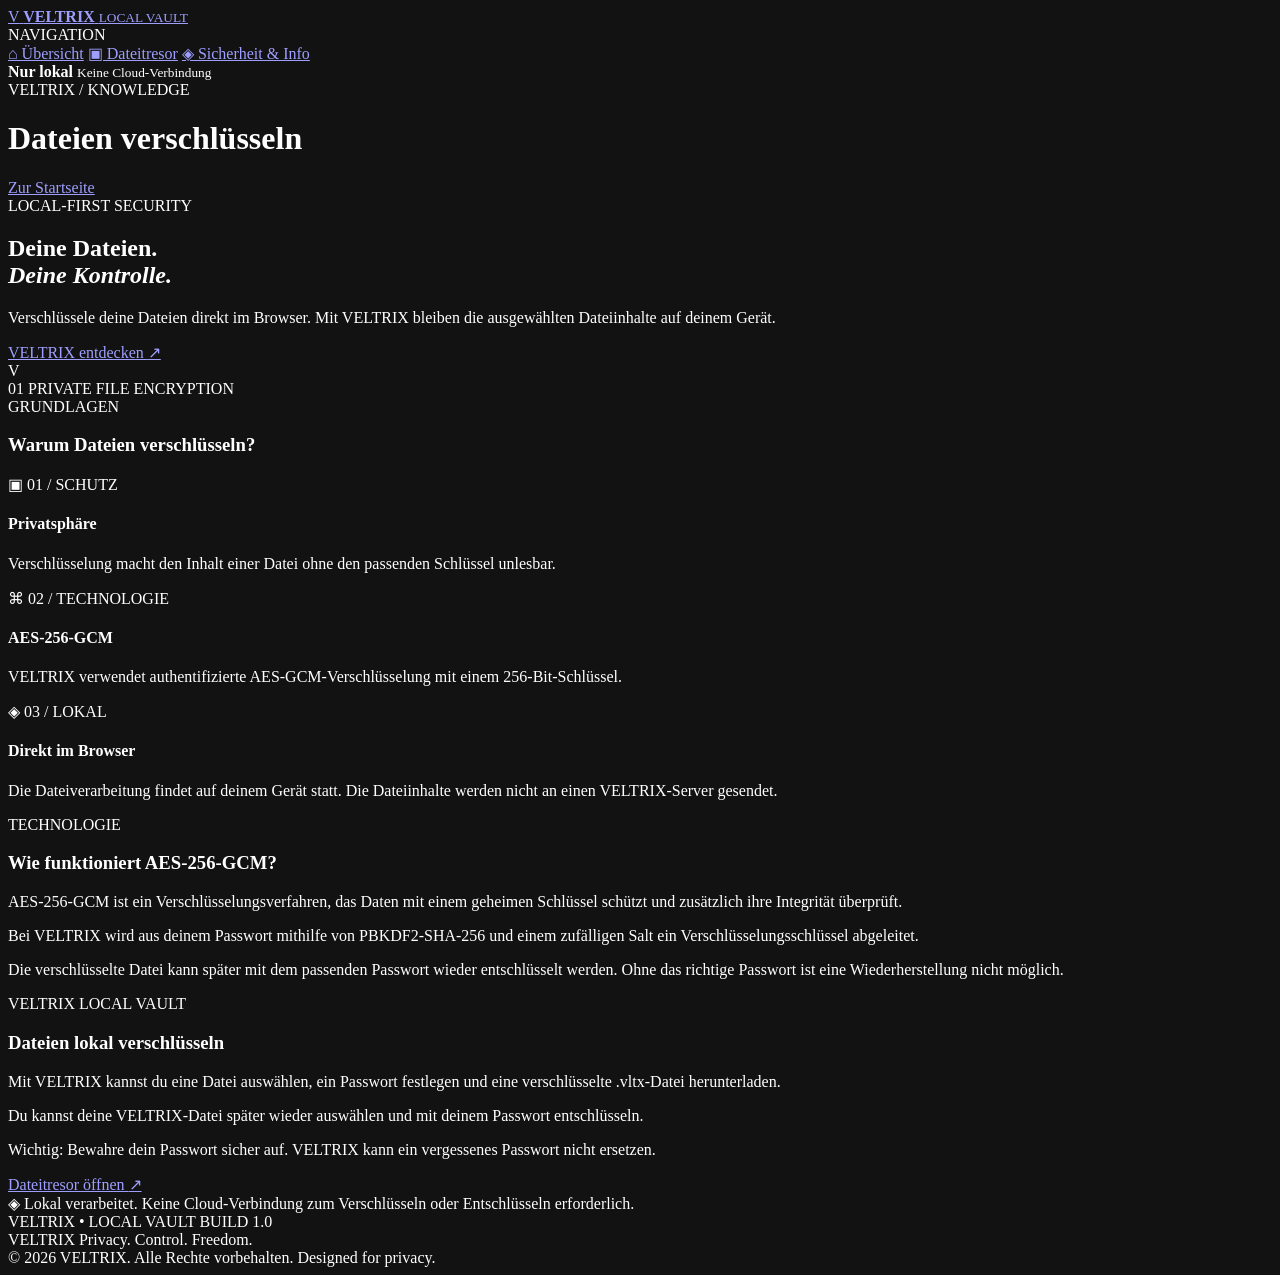
==== dateien-verschluesseln.html @ a8007c80 "Add dateien-verschluesseln.html for file encryption" ====
<!doctype html>
<html lang="de">
<head>
  <meta charset="utf-8">
  <meta name="viewport" content="width=device-width, initial-scale=1">
  <meta name="color-scheme" content="dark">

  <title>Dateien verschlüsseln – VELTRIX Local Vault</title>

  <meta name="description" content="Dateien lokal verschlüsseln mit VELTRIX. Entdecke AES-256-GCM, passwortbasierte Verschlüsselung und einen privaten Dateitresor direkt im Browser.">

  <meta name="robots" content="index, follow">
  <link rel="canonical" href="https://veltrix-group.github.io/Veltrix/dateien-verschluesseln.html">

  <meta http-equiv="Content-Security-Policy" content="default-src 'self' blob: data:; script-src 'self'; style-src 'self'; img-src 'self' data:; connect-src 'self'; object-src 'none'; base-uri 'self'; form-action 'none'">

  <link rel="stylesheet" href="style.css">
</head>

<body>
  <div class="ambient ambient-one"></div>
  <div class="ambient ambient-two"></div>

  <div class="shell">
    <aside class="sidebar">
      <a class="brand" href="index.html" aria-label="VELTRIX Startseite">
        <span class="brand-mark">V</span>
        <span class="brand-copy">
          <strong>VELTRIX</strong>
          <small>LOCAL VAULT</small>
        </span>
      </a>

      <div class="nav-caption">NAVIGATION</div>
      <a class="nav-item" href="index.html">⌂ Übersicht</a>
      <a class="nav-item" href="index.html#view-vault">▣ Dateitresor</a>
      <a class="nav-item" href="index.html#view-privacy">◈ Sicherheit & Info</a>

      <div class="sidebar-bottom">
        <span class="status-dot"></span>
        <div>
          <strong>Nur lokal</strong>
          <small>Keine Cloud-Verbindung</small>
        </div>
      </div>
    </aside>

    <main class="main">
      <header class="topbar">
        <div>
          <div class="eyebrow">VELTRIX / KNOWLEDGE</div>
          <h1>Dateien verschlüsseln</h1>
        </div>
        <div class="top-actions">
          <a class="button button-secondary" href="index.html">Zur Startseite</a>
        </div>
      </header>

      <section class="view active">
        <div class="hero">
          <div class="hero-copy">
            <div class="eyebrow hero-eyebrow">LOCAL-FIRST SECURITY</div>
            <h2>Deine Dateien.<br><em>Deine Kontrolle.</em></h2>
            <p>
              Verschlüssele deine Dateien direkt im Browser.
              Mit VELTRIX bleiben die ausgewählten Dateiinhalte
              auf deinem Gerät.
            </p>
            <a class="button button-primary" href="index.html">
              VELTRIX entdecken <span>↗</span>
            </a>
          </div>

          <div class="hero-art" aria-hidden="true">
            <div class="halo halo-a"></div>
            <div class="halo halo-b"></div>
            <div class="orbit"></div>
            <div class="gem"><span>V</span></div>
            <div class="spark spark-a"></div>
            <div class="spark spark-b"></div>
          </div>

          <div class="hero-foot">
            <span>01</span>
            <span class="hero-line"></span>
            <span>PRIVATE FILE ENCRYPTION</span>
          </div>
        </div>

        <div class="section-head">
          <div>
            <div class="eyebrow">GRUNDLAGEN</div>
            <h3>Warum Dateien verschlüsseln?</h3>
          </div>
        </div>

        <div class="feature-grid">
          <div class="feature-card static-card">
            <span class="feature-icon">▣</span>
            <span class="feature-tag">01 / SCHUTZ</span>
            <h4>Privatsphäre</h4>
            <p>Verschlüsselung macht den Inhalt einer Datei ohne den passenden Schlüssel unlesbar.</p>
          </div>

          <div class="feature-card static-card">
            <span class="feature-icon">⌘</span>
            <span class="feature-tag">02 / TECHNOLOGIE</span>
            <h4>AES-256-GCM</h4>
            <p>VELTRIX verwendet authentifizierte AES-GCM-Verschlüsselung mit einem 256-Bit-Schlüssel.</p>
          </div>

          <div class="feature-card static-card">
            <span class="feature-icon">◈</span>
            <span class="feature-tag">03 / LOKAL</span>
            <h4>Direkt im Browser</h4>
            <p>Die Dateiverarbeitung findet auf deinem Gerät statt. Die Dateiinhalte werden nicht an einen VELTRIX-Server gesendet.</p>
          </div>
        </div>

        <div class="section-head">
          <div>
            <div class="eyebrow">TECHNOLOGIE</div>
            <h3>Wie funktioniert AES-256-GCM?</h3>
          </div>
        </div>

        <div class="panel">
          <p>
            AES-256-GCM ist ein Verschlüsselungsverfahren, das
            Daten mit einem geheimen Schlüssel schützt und
            zusätzlich ihre Integrität überprüft.
          </p>
          <p>
            Bei VELTRIX wird aus deinem Passwort mithilfe von
            PBKDF2-SHA-256 und einem zufälligen Salt ein
            Verschlüsselungsschlüssel abgeleitet.
          </p>
          <p>
            Die verschlüsselte Datei kann später mit dem
            passenden Passwort wieder entschlüsselt werden.
            Ohne das richtige Passwort ist eine Wiederherstellung
            nicht möglich.
          </p>
        </div>

        <div class="section-head">
          <div>
            <div class="eyebrow">VELTRIX LOCAL VAULT</div>
            <h3>Dateien lokal verschlüsseln</h3>
          </div>
        </div>

        <div class="panel">
          <p>
            Mit VELTRIX kannst du eine Datei auswählen,
            ein Passwort festlegen und eine verschlüsselte
            .vltx-Datei herunterladen.
          </p>
          <p>
            Du kannst deine VELTRIX-Datei später wieder auswählen
            und mit deinem Passwort entschlüsseln.
          </p>
          <p>
            Wichtig: Bewahre dein Passwort sicher auf.
            VELTRIX kann ein vergessenes Passwort nicht ersetzen.
          </p>
          <a class="button button-primary" href="index.html">
            Dateitresor öffnen <span>↗</span>
          </a>
        </div>

        <div class="processing-note">
          <span>◈</span>
          Lokal verarbeitet. Keine Cloud-Verbindung zum
          Verschlüsseln oder Entschlüsseln erforderlich.
        </div>

        <footer>
          VELTRIX <span>•</span> LOCAL VAULT
          <span class="footer-right">BUILD 1.0</span>
        </footer>
      </section>
    </main>
  </div>

  <footer class="veltrix-footer">
    <div class="footer-brand">
      <span class="footer-logo">VELTRIX</span>
      <span class="footer-tagline">Privacy. Control. Freedom.</span>
    </div>
    <div class="footer-bottom">
      <span>© 2026 VELTRIX. Alle Rechte vorbehalten.</span>
      <span>Designed for privacy.</span>
    </div>
  </footer>
</body>
</html>
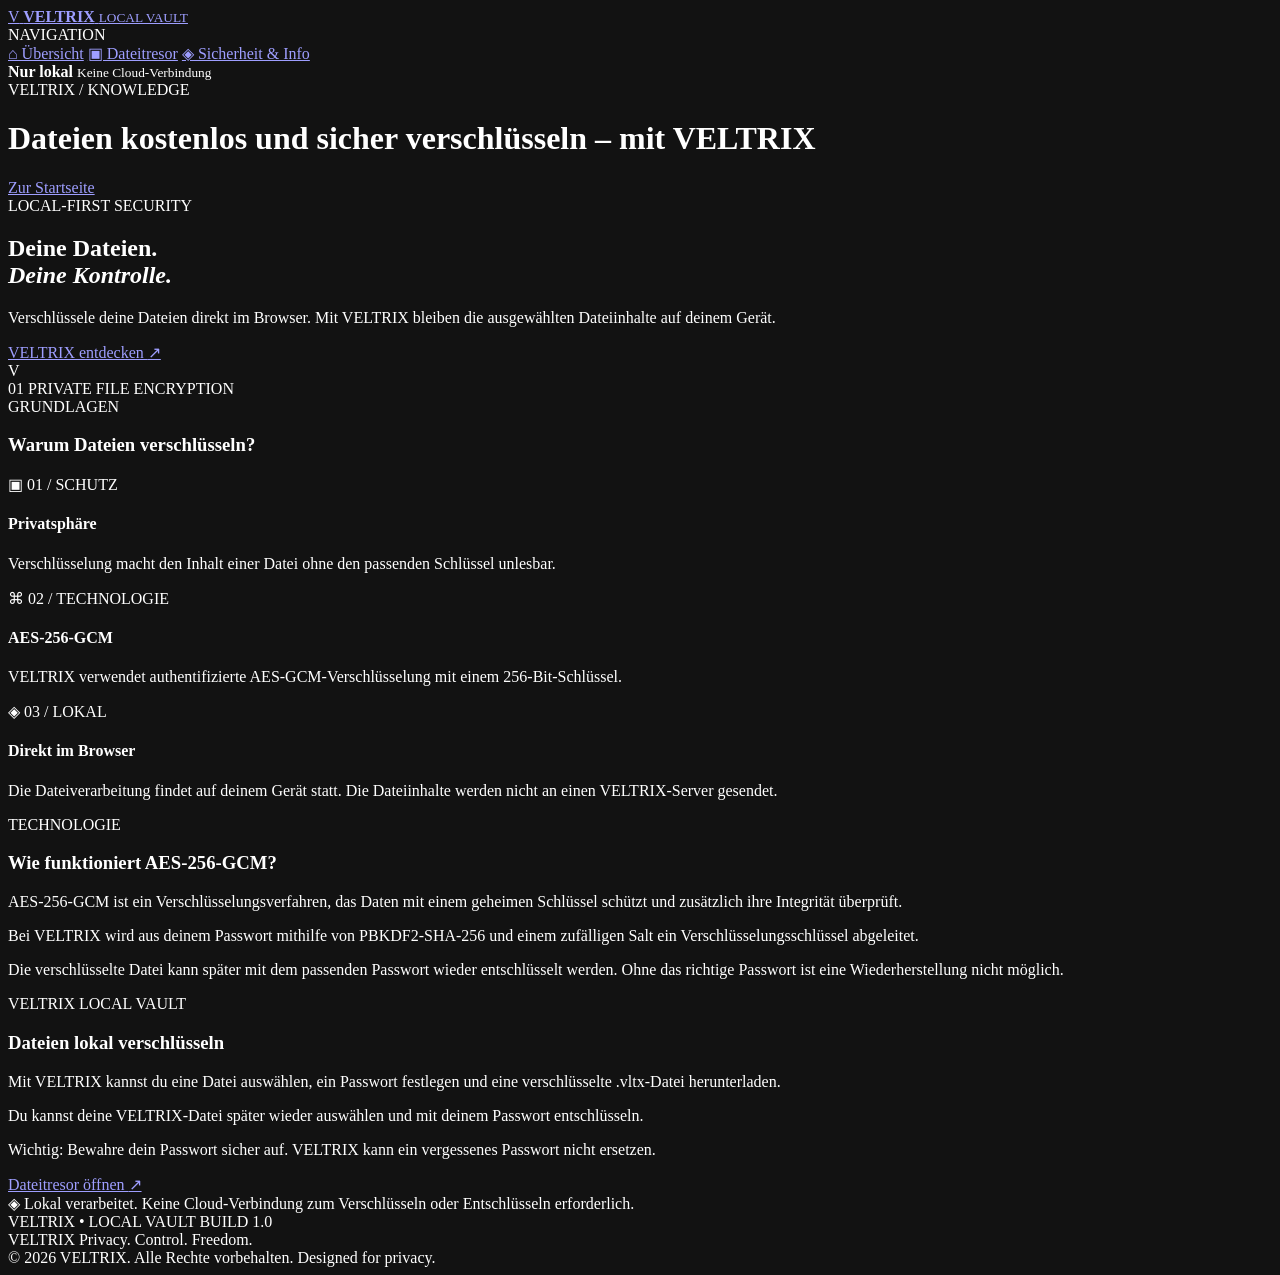
==== commit 36e20560: "Update header title for encryption page" ====
--- a/dateien-verschluesseln.html
+++ b/dateien-verschluesseln.html
@@ -50,7 +50,7 @@
       <header class="topbar">
         <div>
           <div class="eyebrow">VELTRIX / KNOWLEDGE</div>
-          <h1>Dateien verschlüsseln</h1>
+          <h1>Dateien kostenlos und sicher verschlüsseln – mit VELTRIX</h1>
         </div>
         <div class="top-actions">
           <a class="button button-secondary" href="index.html">Zur Startseite</a>
